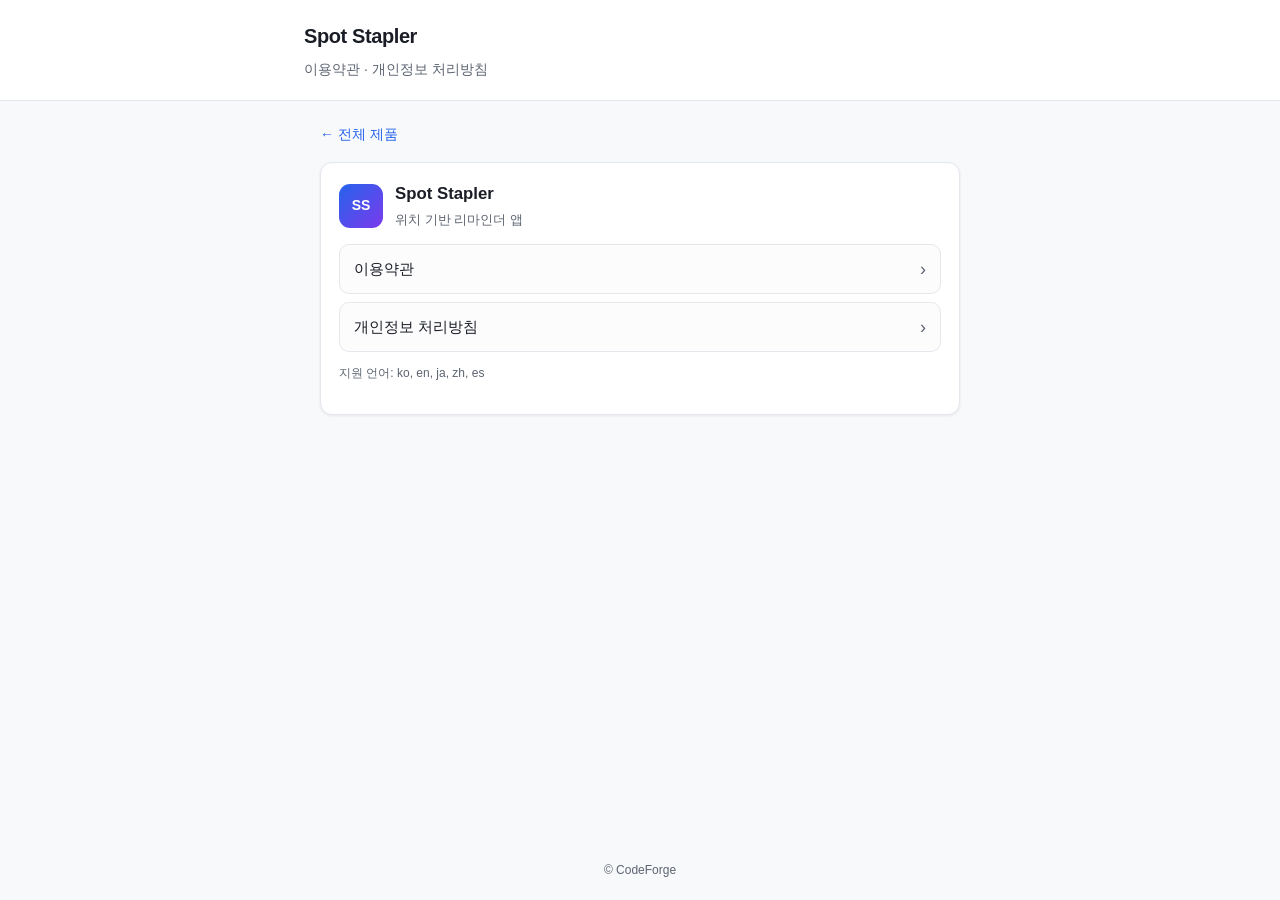
==== spotStapler/index.html @ 67b53547 "Add static legal pages site and GitHub Pages deploy workflow Co-Authored-By: Claude Opus 4.8 (1M con" ====
<!DOCTYPE html>
<html lang="ko">
  <head>
    <meta charset="UTF-8" />
    <meta name="viewport" content="width=device-width, initial-scale=1, viewport-fit=cover" />
    <meta name="color-scheme" content="light dark" />
    <meta name="description" content="Spot Stapler 이용약관 및 개인정보 처리방침" />
    <title>Spot Stapler — CodeForge Legal</title>
    <link rel="stylesheet" href="../css/site.css" />
  </head>
  <body>
    <div class="page">
      <header class="header">
        <div class="header-inner">
          <h1 class="site-title">Spot Stapler</h1>
          <p class="site-desc">이용약관 · 개인정보 처리방침</p>
        </div>
      </header>

      <main class="main">
        <a class="back-link" href="../index.html">← 전체 제품</a>
        <section class="product-card">
          <div class="product-header">
            <div
              class="product-icon"
              style="background: linear-gradient(135deg, #2563eb, #7c3aed)"
              aria-hidden="true"
            >
              SS
            </div>
            <div>
              <h1 class="product-name">Spot Stapler</h1>
              <p class="product-desc">위치 기반 리마인더 앱</p>
            </div>
          </div>
          <div class="doc-links">
            <a class="doc-link" href="term/index.html">
              <span>이용약관</span>
              <span class="doc-link-arrow" aria-hidden="true">›</span>
            </a>
            <a class="doc-link" href="privacy/index.html">
              <span>개인정보 처리방침</span>
              <span class="doc-link-arrow" aria-hidden="true">›</span>
            </a>
          </div>
          <p class="lang-note">지원 언어: ko, en, ja, zh, es</p>
        </section>
      </main>

      <footer class="footer">© CodeForge</footer>
    </div>
  </body>
</html>
---- css/site.css ----
:root {
  color-scheme: light dark;
  --bg: #f8f9fb;
  --surface: #ffffff;
  --text: #1a1d26;
  --text-muted: #5c6370;
  --border: #e4e7ec;
  --accent: #2563eb;
  --accent-soft: #eff6ff;
  --radius: 12px;
  --shadow: 0 1px 3px rgba(16, 24, 40, 0.08);
  --max-width: 42rem;
  --safe-top: env(safe-area-inset-top, 0px);
  --safe-bottom: env(safe-area-inset-bottom, 0px);
  --safe-left: env(safe-area-inset-left, 0px);
  --safe-right: env(safe-area-inset-right, 0px);
}

@media (prefers-color-scheme: dark) {
  :root {
    --bg: #0f1117;
    --surface: #171a22;
    --text: #f3f4f6;
    --text-muted: #9ca3af;
    --border: #2a2f3a;
    --accent: #60a5fa;
    --accent-soft: #1e293b;
    --shadow: 0 1px 3px rgba(0, 0, 0, 0.35);
  }
}

*,
*::before,
*::after {
  box-sizing: border-box;
}

html {
  -webkit-text-size-adjust: 100%;
}

body {
  margin: 0;
  min-height: 100dvh;
  font-family:
    -apple-system,
    BlinkMacSystemFont,
    "Segoe UI",
    Roboto,
    "Helvetica Neue",
    Arial,
    "Noto Sans",
    "Apple SD Gothic Neo",
    sans-serif;
  font-size: 16px;
  line-height: 1.6;
  color: var(--text);
  background: var(--bg);
}

a {
  color: var(--accent);
  text-decoration: none;
}

a:hover {
  text-decoration: underline;
}

.page {
  min-height: 100dvh;
  display: flex;
  flex-direction: column;
}

.header {
  padding:
    calc(20px + var(--safe-top))
    calc(16px + var(--safe-right))
    20px
    calc(16px + var(--safe-left));
  border-bottom: 1px solid var(--border);
  background: var(--surface);
}

.header-inner {
  max-width: var(--max-width);
  margin: 0 auto;
}

.site-title {
  margin: 0;
  font-size: 1.25rem;
  font-weight: 700;
  letter-spacing: -0.02em;
}

.site-desc {
  margin: 6px 0 0;
  font-size: 14px;
  color: var(--text-muted);
}

.main {
  flex: 1;
  width: 100%;
  max-width: var(--max-width);
  margin: 0 auto;
  padding:
    20px
    calc(16px + var(--safe-right))
    calc(24px + var(--safe-bottom))
    calc(16px + var(--safe-left));
}

.product-card {
  background: var(--surface);
  border: 1px solid var(--border);
  border-radius: var(--radius);
  box-shadow: var(--shadow);
  padding: 18px;
  margin-bottom: 14px;
}

.product-card:last-child {
  margin-bottom: 0;
}

.product-header {
  display: flex;
  align-items: center;
  gap: 12px;
  margin-bottom: 14px;
}

.product-icon {
  width: 44px;
  height: 44px;
  border-radius: 11px;
  display: grid;
  place-items: center;
  color: #fff;
  font-weight: 700;
  font-size: 14px;
  flex-shrink: 0;
}

.product-name {
  margin: 0;
  font-size: 1.05rem;
  font-weight: 700;
}

.product-desc {
  margin: 2px 0 0;
  font-size: 13px;
  color: var(--text-muted);
}

.doc-links {
  display: flex;
  flex-direction: column;
  gap: 8px;
}

.doc-link {
  display: flex;
  align-items: center;
  justify-content: space-between;
  gap: 12px;
  padding: 12px 14px;
  border: 1px solid var(--border);
  border-radius: 10px;
  background: color-mix(in srgb, var(--bg) 50%, var(--surface));
  color: var(--text);
  font-size: 15px;
  font-weight: 500;
  text-decoration: none;
  transition: border-color 0.15s, background 0.15s;
}

.doc-link:hover {
  text-decoration: none;
  border-color: color-mix(in srgb, var(--accent) 40%, var(--border));
  background: var(--accent-soft);
}

.doc-link-arrow {
  color: var(--text-muted);
  font-size: 18px;
  line-height: 1;
}

.lang-note {
  margin-top: 12px;
  font-size: 12px;
  color: var(--text-muted);
}

.footer {
  max-width: var(--max-width);
  margin: 0 auto;
  padding:
    0
    calc(16px + var(--safe-right))
    calc(20px + var(--safe-bottom))
    calc(16px + var(--safe-left));
  text-align: center;
  font-size: 12px;
  color: var(--text-muted);
}

.back-link {
  display: inline-block;
  margin-bottom: 16px;
  font-size: 14px;
}
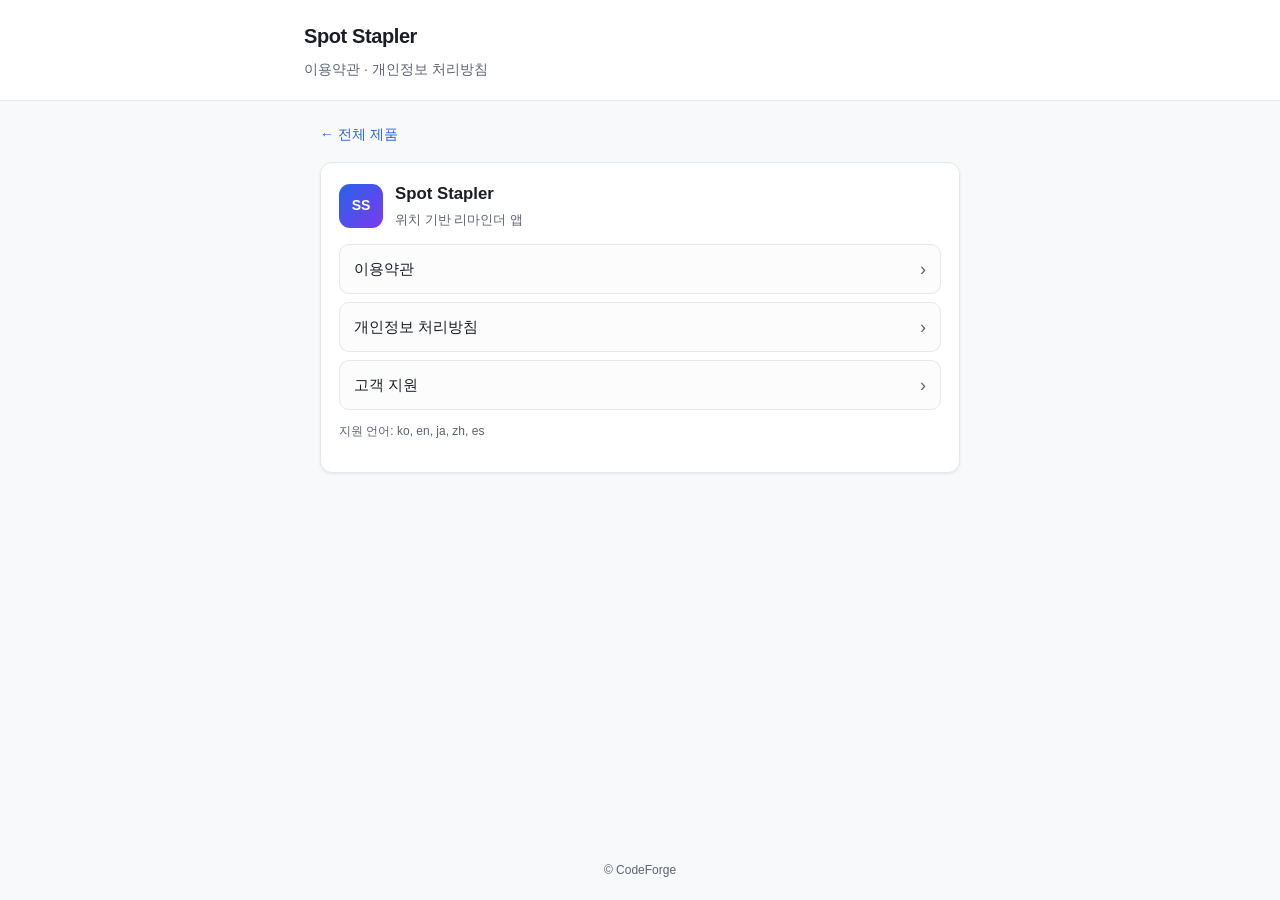
==== commit aed5757b: "Add Spot Stapler support page (app store support URL) Add multilingual support/FAQ page reusing the " ====
--- a/spotStapler/index.html
+++ b/spotStapler/index.html
@@ -42,6 +42,10 @@
               <span>개인정보 처리방침</span>
               <span class="doc-link-arrow" aria-hidden="true">›</span>
             </a>
+            <a class="doc-link" href="support/index.html">
+              <span>고객 지원</span>
+              <span class="doc-link-arrow" aria-hidden="true">›</span>
+            </a>
           </div>
           <p class="lang-note">지원 언어: ko, en, ja, zh, es</p>
         </section>
